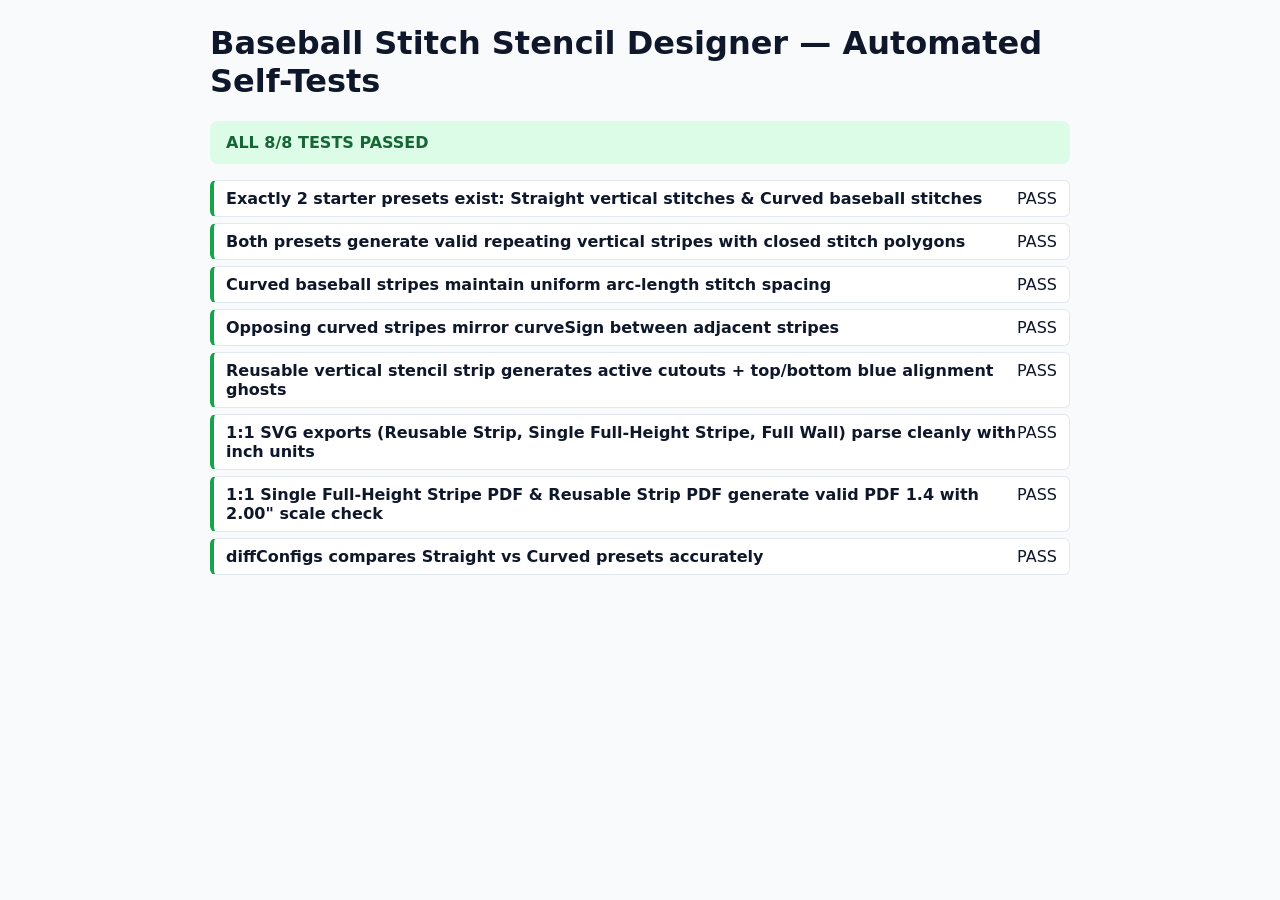
==== tests/test-runner.html @ 57148a8c "Initial version comparing straight and curved stripes" ====
<!DOCTYPE html>
<html lang="en">
<head>
  <meta charset="UTF-8" />
  <title>Baseball Stitch Stencil Designer — Automated Test Suite</title>
  <style>
    body { font-family: system-ui, sans-serif; padding: 24px; max-width: 860px; margin: 0 auto; background: #f8fafc; color: #0f172a; }
    h1 { margin-top: 0; }
    .summary { padding: 12px 16px; border-radius: 8px; font-weight: 700; margin-bottom: 16px; }
    .summary.pass { background: #dcfce7; color: #166534; }
    .summary.fail { background: #fee2e2; color: #991b1b; }
    .test { padding: 8px 12px; margin-bottom: 6px; border-radius: 6px; background: #fff; border: 1px solid #e2e8f0; display: flex; justify-content: space-between; }
    .test.pass { border-left: 4px solid #16a34a; }
    .test.fail { border-left: 4px solid #dc2626; }
    .err { color: #b91c1c; font-size: 12px; margin-top: 4px; font-family: monospace; }
  </style>
</head>
<body>
  <h1>Baseball Stitch Stencil Designer — Automated Self-Tests</h1>
  <div id="summary" class="summary">Running tests...</div>
  <div id="results"></div>

  <script type="module">
    import { computeDesignGeometry, buildReusableStencilTile, buildSingleFullHeightStripe, dist } from '../js/geometry.js';
    import { createDefaultState, STARTER_PRESETS, applyPresetToState, diffConfigs } from '../js/presets.js';
    import { generateFullWallSVG, generateReusableTileSVG, generateSingleStripeSVG } from '../js/svg-export.js';
    import { computeSingleStripePdfPlan, generateSingleStripePDF, generateReusableStripPDF } from '../js/pdf-export.js';

    const results = [];

    function assert(cond, msg) {
      if (!cond) throw new Error(msg || 'Assertion failed');
    }

    function test(name, fn) {
      try {
        fn();
        results.push({ name, passed: true });
      } catch (err) {
        results.push({ name, passed: false, error: err.message });
      }
    }

    test('Exactly 2 starter presets exist: Straight vertical stitches & Curved baseball stitches', () => {
      assert(STARTER_PRESETS.length === 2, `Expected 2 presets, got ${STARTER_PRESETS.length}`);
      assert(STARTER_PRESETS[0].name === 'Straight vertical stitches', 'Preset 1 name mismatch');
      assert(STARTER_PRESETS[1].name === 'Curved baseball stitches', 'Preset 2 name mismatch');
    });

    test('Both presets generate valid repeating vertical stripes with closed stitch polygons', () => {
      const base = createDefaultState();
      for (const preset of STARTER_PRESETS) {
        const cfg = applyPresetToState(base, preset.id);
        const geom = computeDesignGeometry(cfg);
        assert(geom.stats.stripeCount >= 8, `Preset ${preset.id} had too few stripes: ${geom.stats.stripeCount}`);
        assert(geom.stats.perStripePairs >= 50, `Preset ${preset.id} had too few stitches per stripe`);
        assert(geom.stats.minBridgeIn > 0.08, `Preset ${preset.id} bridge unexpectedly low: ${geom.stats.minBridgeIn}`);
      }
    });

    test('Curved baseball stripes maintain uniform arc-length stitch spacing', () => {
      const cfg = applyPresetToState(createDefaultState(), 'curved-baseball');
      cfg.stitch.spacingIn = 1.0;
      const geom = computeDesignGeometry(cfg);
      const pairs = geom.seams[0].pairs;
      for (let i = 1; i < pairs.length; i++) {
        const chord = dist(pairs[i - 1].stationPos, pairs[i].stationPos);
        assert(chord > 0.96 && chord <= 1.02, `Non-uniform spacing at ${i}: ${chord.toFixed(3)}"`);
      }
    });

    test('Opposing curved stripes mirror curveSign between adjacent stripes', () => {
      const cfg = applyPresetToState(createDefaultState(), 'curved-baseball');
      const geom = computeDesignGeometry(cfg);
      assert(geom.seams.length >= 2, 'Expected at least 2 stripes');
      assert(geom.seams[0].curveSign !== geom.seams[1].curveSign, 'Adjacent opposing stripes should have opposite curveSign');
    });

    test('Reusable vertical stencil strip generates active cutouts + top/bottom blue alignment ghosts', () => {
      const cfg = createDefaultState();
      const tile = buildReusableStencilTile(cfg, 8.5, 11.0, 0.85);
      assert(tile.activePairs.length >= 8, `Expected >= 8 vertical stitches on Letter strip, got ${tile.activePairs.length}`);
      assert(tile.ghostPairs.length === 2, 'Expected 2 alignment ghost stitches (top & bottom)');
    });

    test('1:1 SVG exports (Reusable Strip, Single Full-Height Stripe, Full Wall) parse cleanly with inch units', () => {
      const cfg = applyPresetToState(createDefaultState(), 'curved-baseball');
      const parser = new DOMParser();

      const tile = generateReusableTileSVG(cfg, { sheetWidthIn: 11.5, sheetHeightIn: 23.5 });
      const docTile = parser.parseFromString(tile.svg, 'image/svg+xml');
      assert(!docTile.querySelector('parsererror'), 'Tile SVG XML error');
      assert(docTile.documentElement.getAttribute('width') === '11.5in', 'Unexpected tile SVG width');

      const single = generateSingleStripeSVG(cfg);
      const docSingle = parser.parseFromString(single.svg, 'image/svg+xml');
      assert(!docSingle.querySelector('parsererror'), 'Single stripe SVG XML error');

      const full = generateFullWallSVG(cfg);
      const docFull = parser.parseFromString(full.svg, 'image/svg+xml');
      assert(!docFull.querySelector('parsererror'), 'Full wall SVG XML error');
      assert(docFull.documentElement.getAttribute('width') === '144in', 'Unexpected full SVG width');
    });

    test('1:1 Single Full-Height Stripe PDF & Reusable Strip PDF generate valid PDF 1.4 with 2.00" scale check', () => {
      const cfgCurved = applyPresetToState(createDefaultState(), 'curved-baseball');
      const plan = computeSingleStripePdfPlan(cfgCurved);
      assert(plan.activeTiles.length >= 8 && plan.activeTiles.length <= 15, `Unexpected stripe tile count: ${plan.activeTiles.length}`);

      const singlePdf = generateSingleStripePDF(cfgCurved, { inkSaver: true });
      const textSingle = new TextDecoder('latin1').decode(singlePdf.bytes);
      assert(textSingle.startsWith('%PDF-1.4\n'), 'Missing PDF 1.4 header');
      assert(textSingle.includes('Exact 2.00" x 2.00"'), 'Missing 2.00" scale box');
      assert(textSingle.trim().endsWith('%%EOF'), 'Missing %%EOF');

      const stripPdf = generateReusableStripPDF(createDefaultState(), { inkSaver: true });
      const textStrip = new TextDecoder('latin1').decode(stripPdf.bytes);
      assert(stripPdf.pageCount === 1, 'Expected 1 page for reusable strip');
      assert(textStrip.includes('/MediaBox [0 0 612 792]'), 'Expected Portrait Letter MediaBox [0 0 612 792]');
      assert(textStrip.includes('Exact 2.00" Scale Check'), 'Missing 2.00" scale bar');
    });

    test('diffConfigs compares Straight vs Curved presets accurately', () => {
      const a = applyPresetToState(createDefaultState(), 'straight-vertical');
      const b = applyPresetToState(createDefaultState(), 'curved-baseball');
      const diffs = diffConfigs(a, b);
      assert(diffs.some((d) => d.label === 'Pattern'), 'Expected Pattern diff');
      assert(diffs.some((d) => d.label === 'Curve Amount'), 'Expected Curve Amount diff');
    });

    const passedCount = results.filter((r) => r.passed).length;
    const allPass = passedCount === results.length;
    const summaryEl = document.getElementById('summary');
    summaryEl.textContent = allPass
      ? `ALL ${passedCount}/${results.length} TESTS PASSED`
      : `${passedCount}/${results.length} TESTS PASSED (${results.length - passedCount} FAILED)`;
    summaryEl.className = `summary ${allPass ? 'pass' : 'fail'}`;

    const resEl = document.getElementById('results');
    for (const r of results) {
      const div = document.createElement('div');
      div.className = `test ${r.passed ? 'pass' : 'fail'}`;
      div.innerHTML = `<div><strong>${r.name}</strong>${r.error ? `<div class="err">${r.error}</div>` : ''}</div><span>${r.passed ? 'PASS' : 'FAIL'}</span>`;
      resEl.appendChild(div);
    }

    window.__TEST_RESULTS__ = { passedCount, total: results.length, allPass, results };
  </script>
</body>
</html>
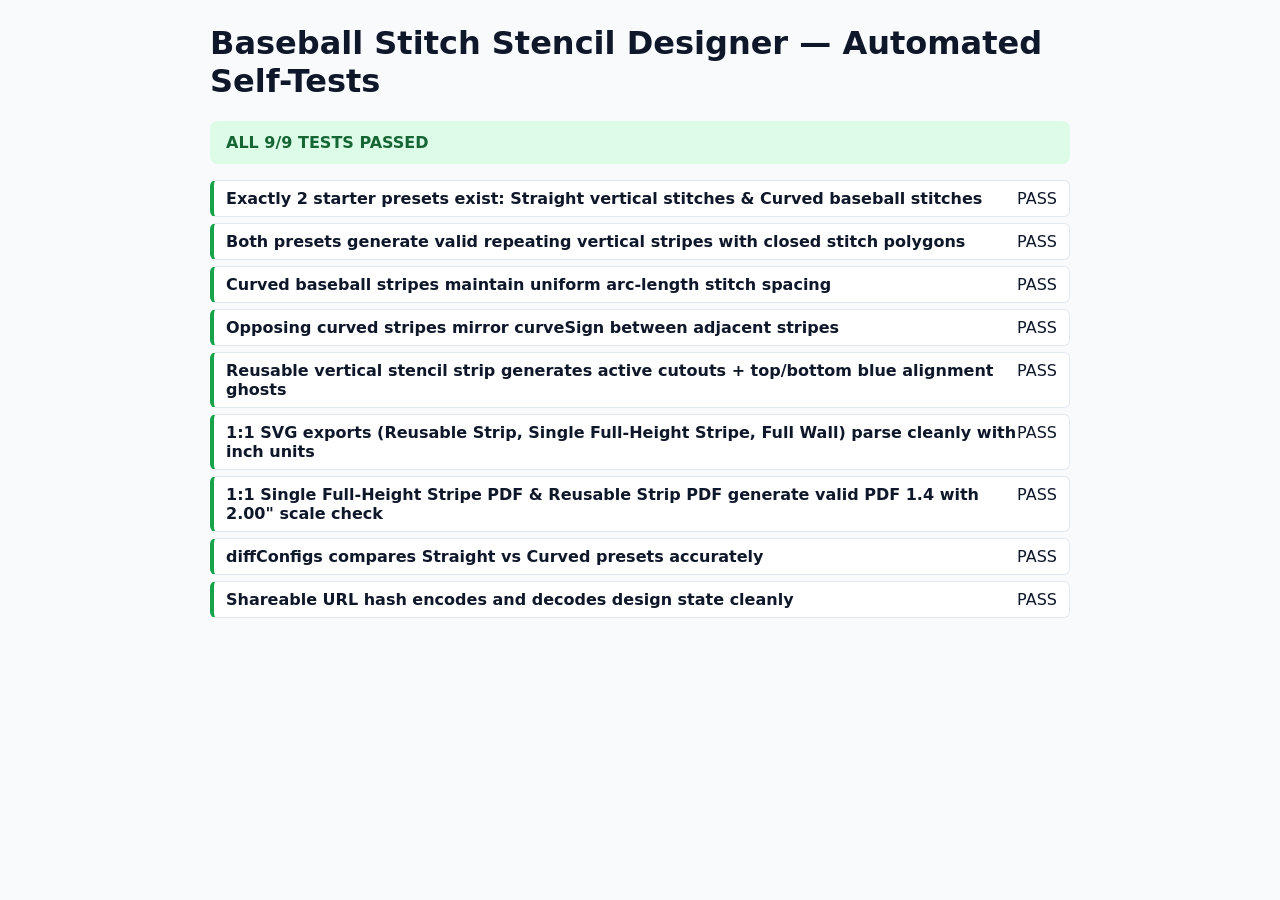
==== commit 39581062: "Prepare for GitHub Pages and add shareable design links" ====
--- a/tests/test-runner.html
+++ b/tests/test-runner.html
@@ -23,6 +23,7 @@
   <script type="module">
     import { computeDesignGeometry, buildReusableStencilTile, buildSingleFullHeightStripe, dist } from '../js/geometry.js';
     import { createDefaultState, STARTER_PRESETS, applyPresetToState, diffConfigs } from '../js/presets.js';
+    import { encodeStateToHash, decodeStateFromHash } from '../js/storage.js';
     import { generateFullWallSVG, generateReusableTileSVG, generateSingleStripeSVG } from '../js/svg-export.js';
     import { computeSingleStripePdfPlan, generateSingleStripePDF, generateReusableStripPDF } from '../js/pdf-export.js';
 
@@ -128,6 +129,22 @@
       assert(diffs.some((d) => d.label === 'Curve Amount'), 'Expected Curve Amount diff');
     });
 
+    test('Shareable URL hash encodes and decodes design state cleanly', () => {
+      const orig = applyPresetToState(createDefaultState(), 'curved-baseball');
+      orig.layout.stripeSpacingIn = 15.5;
+      orig.layout.curveAmplitudeIn = 3.1;
+      orig.stitch.lengthIn = 0.85;
+      const hash = encodeStateToHash(orig);
+      assert(hash.startsWith('#d='), 'Expected #d= hash prefix');
+      const decoded = decodeStateFromHash(hash, createDefaultState());
+      assert(decoded !== null, 'Failed to decode share hash');
+      assert(decoded.layout.type === 'curved-stripes', 'Decoded layout type mismatch');
+      assert(decoded.layout.stripeSpacingIn === 15.5, 'Decoded stripeSpacingIn mismatch');
+      assert(decoded.layout.curveAmplitudeIn === 3.1, 'Decoded curveAmplitudeIn mismatch');
+      assert(decoded.stitch.lengthIn === 0.85, 'Decoded stitch length mismatch');
+      assert(decodeStateFromHash('#d=!!!invalid', createDefaultState()) === null, 'Invalid hash should return null');
+    });
+
     const passedCount = results.filter((r) => r.passed).length;
     const allPass = passedCount === results.length;
     const summaryEl = document.getElementById('summary');
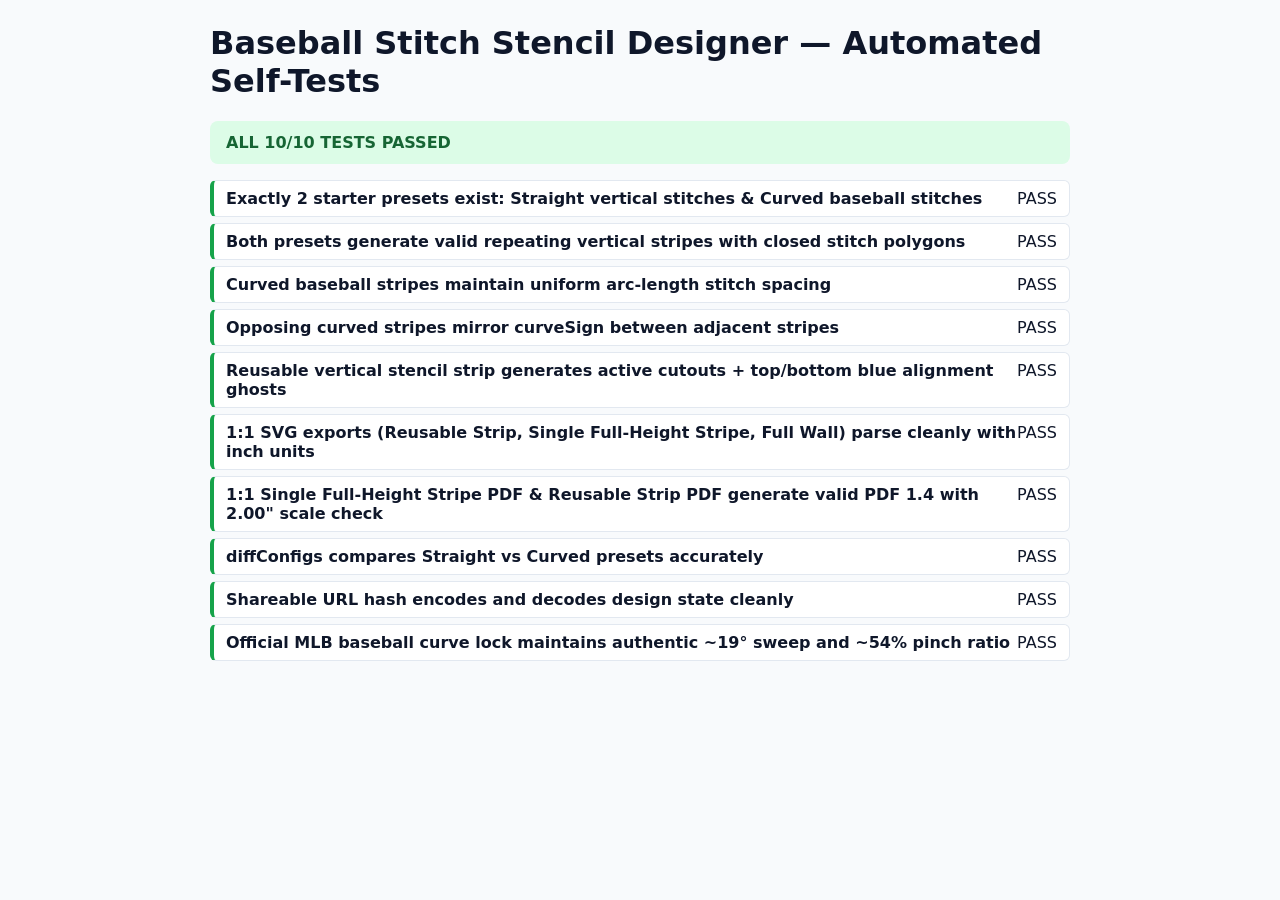
==== commit 788b83af: "Added a checkbox to lock to MLB baseball curves" ====
--- a/tests/test-runner.html
+++ b/tests/test-runner.html
@@ -21,7 +21,17 @@
   <div id="results"></div>
 
   <script type="module">
-    import { computeDesignGeometry, buildReusableStencilTile, buildSingleFullHeightStripe, dist } from '../js/geometry.js';
+    import {
+      computeDesignGeometry,
+      buildReusableStencilTile,
+      buildSingleFullHeightStripe,
+      getPaintedWallSpanIn,
+      computeMlbCurveForSpacing,
+      computeMlbAmplitudeForCycles,
+      computeMlbCyclesForAmplitude,
+      computeCurveMetrics,
+      dist,
+    } from '../js/geometry.js';
     import { createDefaultState, STARTER_PRESETS, applyPresetToState, diffConfigs } from '../js/presets.js';
     import { encodeStateToHash, decodeStateFromHash } from '../js/storage.js';
     import { generateFullWallSVG, generateReusableTileSVG, generateSingleStripeSVG } from '../js/svg-export.js';
@@ -145,6 +155,39 @@
       assert(decodeStateFromHash('#d=!!!invalid', createDefaultState()) === null, 'Invalid hash should return null');
     });
 
+    test('Official MLB baseball curve lock maintains authentic ~19° sweep and ~54% pinch ratio', () => {
+      const cfg = applyPresetToState(createDefaultState(), 'curved-baseball');
+      assert(cfg.layout.lockBaseballCurve === true, 'Curved preset should enable MLB lock by default');
+      const mDefault = computeCurveMetrics(cfg.layout, cfg.wall);
+      assert(mDefault.isMlbMatch, `Default curved preset should be MLB Match (got ${mDefault.maxTiltDeg.toFixed(1)}°, ${mDefault.pinchRatioPct.toFixed(1)}%)`);
+      assert(mDefault.maxTiltDeg >= 18 && mDefault.maxTiltDeg <= 20, `Expected ~19° curve tilt, got ${mDefault.maxTiltDeg.toFixed(2)}°`);
+      assert(mDefault.pinchRatioPct >= 52 && mDefault.pinchRatioPct <= 56, `Expected ~54% pinch ratio, got ${mDefault.pinchRatioPct.toFixed(1)}%`);
+
+      // Changing stripe spacing updates both amplitude & waves to stay an MLB Match
+      const span = getPaintedWallSpanIn(cfg.wall);
+      for (const spacing of [10, 12, 14, 16]) {
+        const mlb = computeMlbCurveForSpacing(spacing, span);
+        const m = computeCurveMetrics({ ...cfg.layout, stripeSpacingIn: spacing, ...mlb }, cfg.wall);
+        assert(m.isMlbMatch, `Expected MLB Match at ${spacing}" spacing`);
+      }
+
+      // Changing Curve Waves or Curve Amount inversely preserves ~19° MLB sweep
+      const ampFor4Waves = computeMlbAmplitudeForCycles(4.0, span);
+      const mWave = computeCurveMetrics({ ...cfg.layout, curveCycles: 4.0, curveAmplitudeIn: ampFor4Waves }, cfg.wall);
+      assert(mWave.isMlbTilt, `Expected ~19° sweep at 4 waves, got ${mWave.maxTiltDeg.toFixed(1)}°`);
+
+      const cyclesFor25Amp = computeMlbCyclesForAmplitude(2.5, span);
+      const mAmp = computeCurveMetrics({ ...cfg.layout, curveAmplitudeIn: 2.5, curveCycles: cyclesFor25Amp }, cfg.wall);
+      assert(mAmp.isMlbTilt, `Expected ~19° sweep at 2.5" amp, got ${mAmp.maxTiltDeg.toFixed(1)}°`);
+
+      // Preset adapts automatically to a taller 9-ft (108") wall
+      const tall = createDefaultState();
+      tall.wall.heightIn = 108;
+      const tallCurved = applyPresetToState(tall, 'curved-baseball');
+      assert(tallCurved.layout.curveCycles > cfg.layout.curveCycles, 'Taller wall should produce more curve waves');
+      assert(computeCurveMetrics(tallCurved.layout, tallCurved.wall).isMlbMatch, 'Tall wall preset should still be MLB Match');
+    });
+
     const passedCount = results.filter((r) => r.passed).length;
     const allPass = passedCount === results.length;
     const summaryEl = document.getElementById('summary');
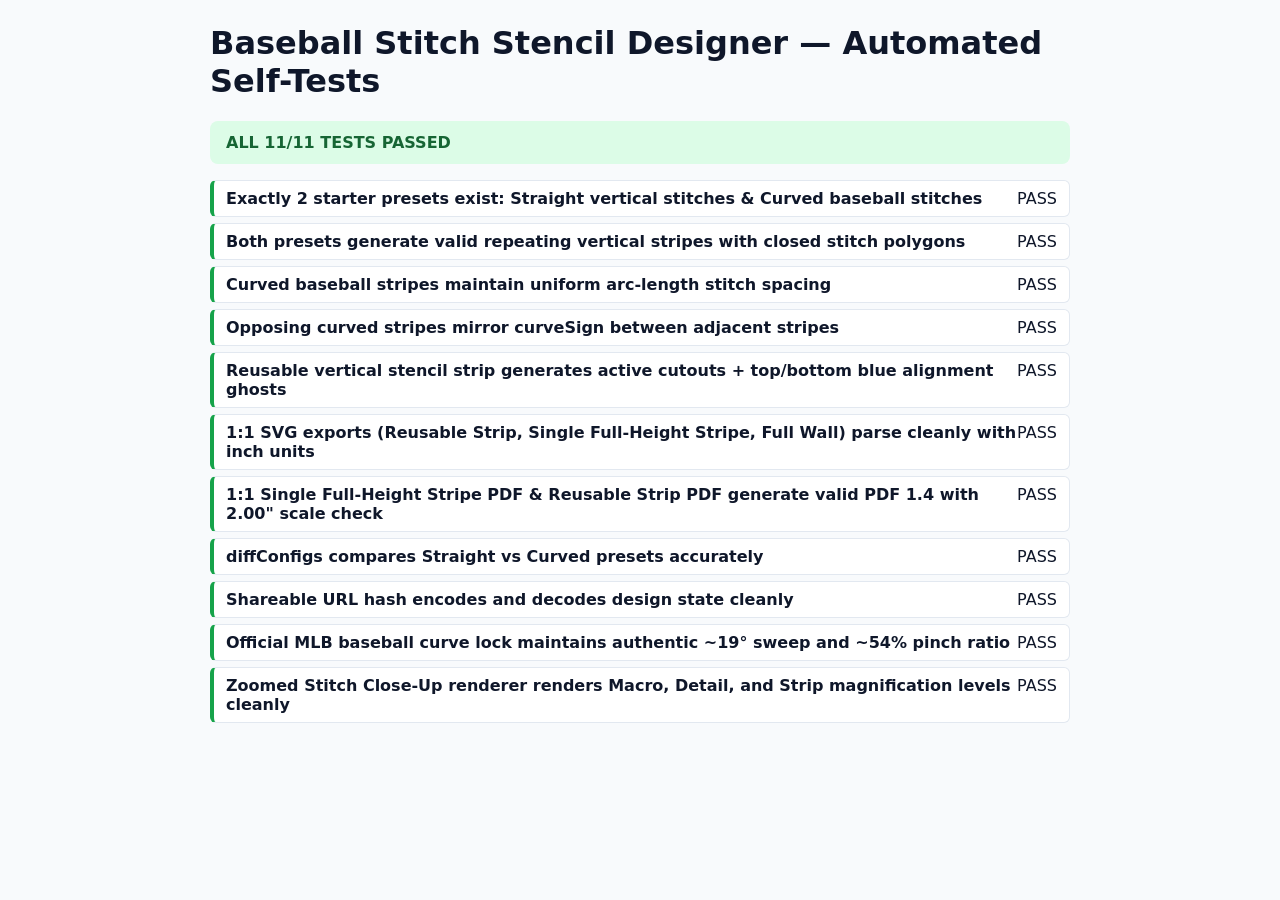
==== commit 27b18ee2: "Added a zoom view to inspect stitch changes" ====
--- a/tests/test-runner.html
+++ b/tests/test-runner.html
@@ -36,6 +36,7 @@
     import { encodeStateToHash, decodeStateFromHash } from '../js/storage.js';
     import { generateFullWallSVG, generateReusableTileSVG, generateSingleStripeSVG } from '../js/svg-export.js';
     import { computeSingleStripePdfPlan, generateSingleStripePDF, generateReusableStripPDF } from '../js/pdf-export.js';
+    import { renderStitchZoom } from '../js/renderer.js';
 
     const results = [];
 
@@ -188,6 +189,23 @@
       assert(computeCurveMetrics(tallCurved.layout, tallCurved.wall).isMlbMatch, 'Tall wall preset should still be MLB Match');
     });
 
+    test('Zoomed Stitch Close-Up renderer renders Macro, Detail, and Strip magnification levels cleanly', () => {
+      const cfg = applyPresetToState(createDefaultState(), 'curved-baseball');
+      const canvas = document.createElement('canvas');
+      canvas.width = 260;
+      canvas.height = 360;
+
+      cfg.stitchZoomLevel = 'macro';
+      const macro = renderStitchZoom(canvas, cfg);
+      cfg.stitchZoomLevel = 'detail';
+      const detail = renderStitchZoom(canvas, cfg);
+      cfg.stitchZoomLevel = 'strip';
+      const strip = renderStitchZoom(canvas, cfg);
+
+      assert(macro.pxPerIn > detail.pxPerIn && detail.pxPerIn > strip.pxPerIn, 'Expected Macro > Detail > Strip magnification');
+      assert(macro.viewWidthIn > 0 && strip.viewHeightIn > 0, 'Expected positive close-up view dimensions');
+    });
+
     const passedCount = results.filter((r) => r.passed).length;
     const allPass = passedCount === results.length;
     const summaryEl = document.getElementById('summary');
